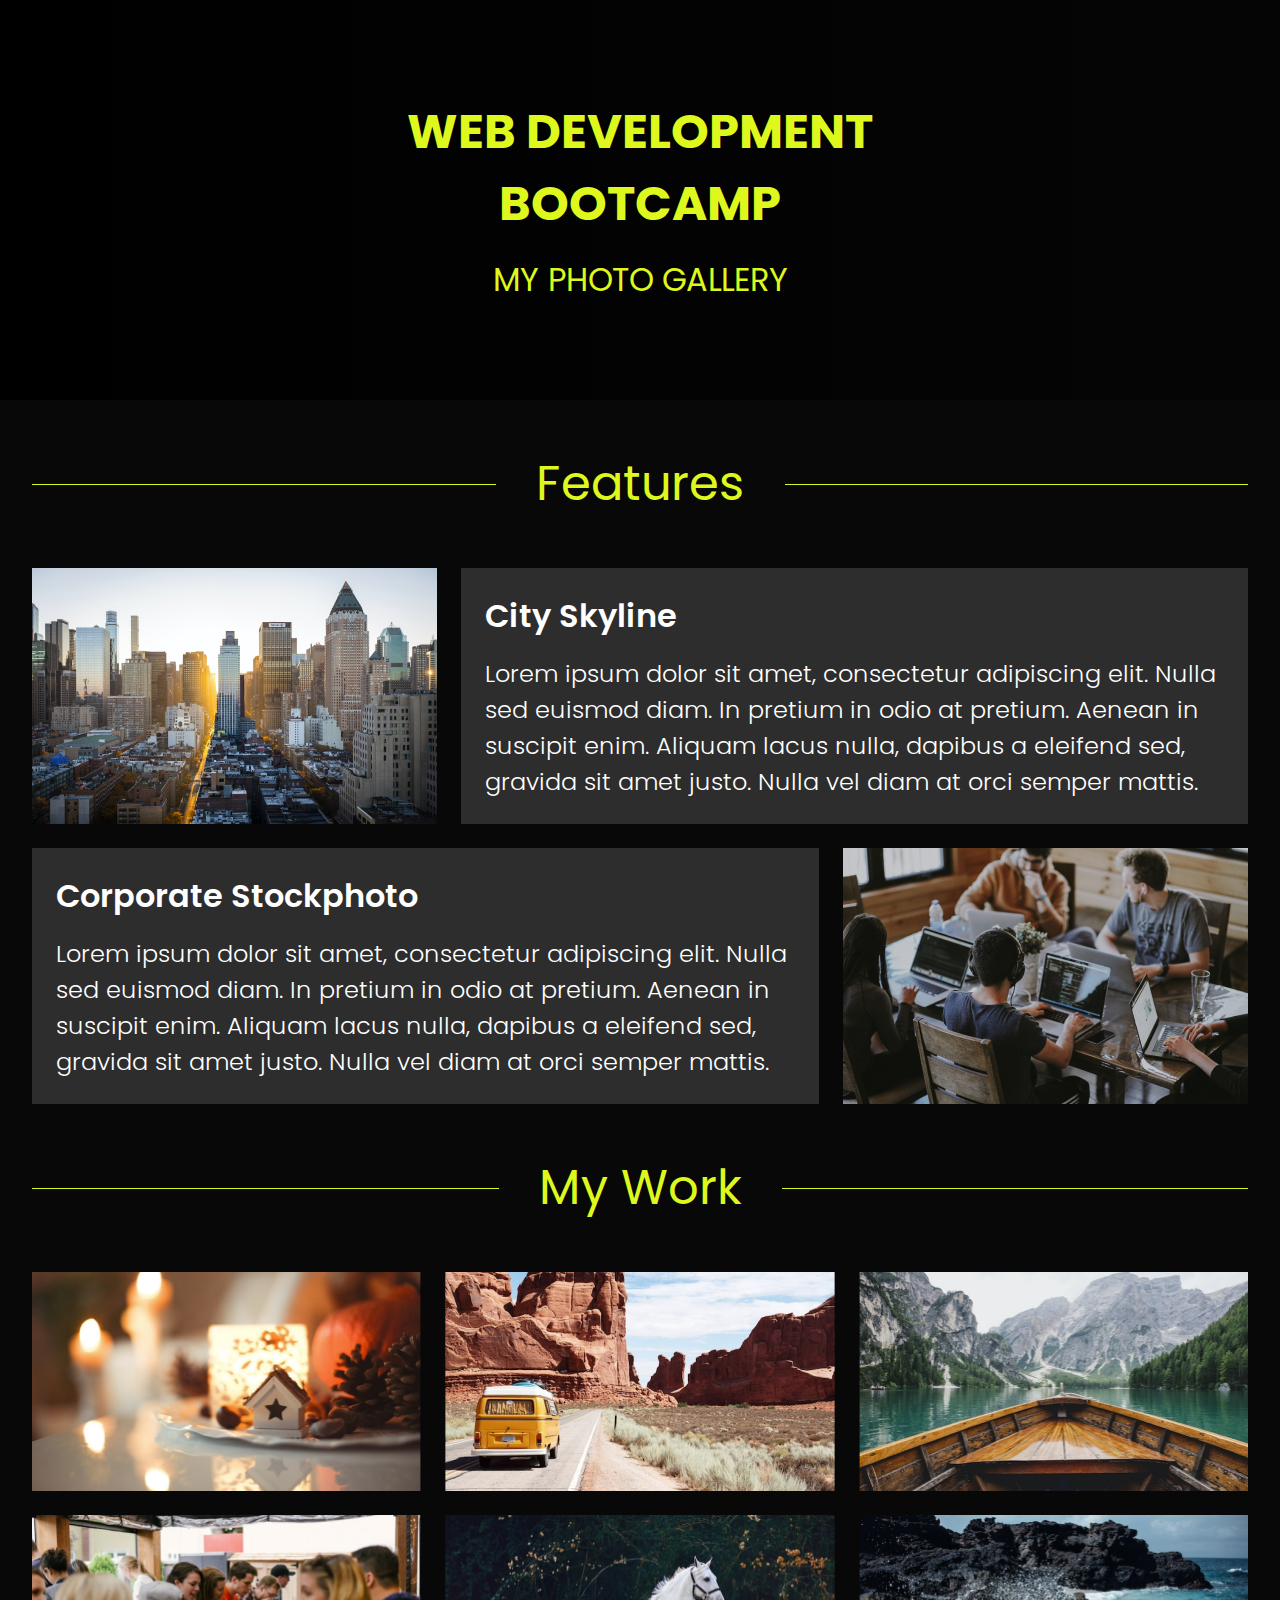
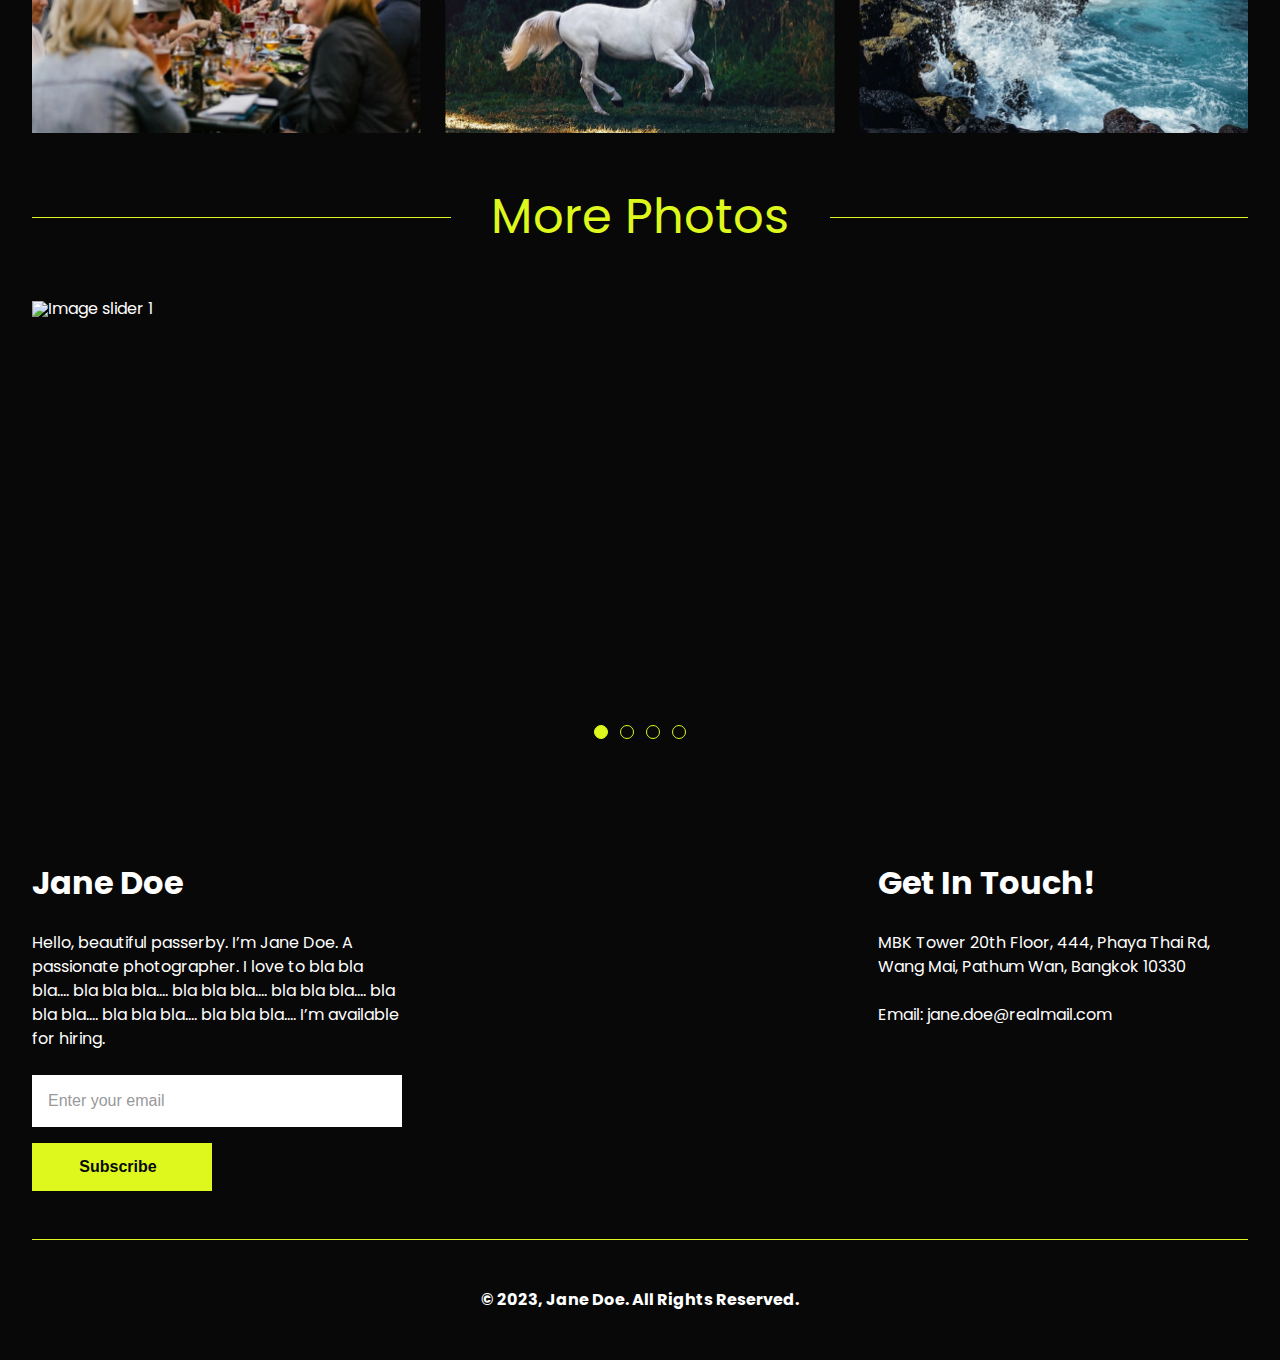
==== src/index.html @ 797c545a "update" ====
<!DOCTYPE html>
<html lang="en">
  <head>
    <meta charset="UTF-8" />
    <meta name="viewport" content="width=device-width, initial-scale=1.0" />
    <link rel="stylesheet" href="./index.css" />
    <script
      src="https://kit.fontawesome.com/326fa2dd31.js"
      crossorigin="anonymous"
    ></script>
    <title>WEB DEVELOPMENT BOOTCAMP</title>
  </head>
  <body>
    <header class="hero">
      <h1 class="hero__title">WEB DEVELOPMENT <br />BOOTCAMP</h1>
      <p class="hero__subtitle">My Photo Gallery</p>
    </header>
    <main>
      <section>
        <h2 class="divider">Features</h2>
        <ul class="feature-content">
          <li class="feature-list">
            <img
              src="../assets/features/image-bootcamp-feature-1.png"
              alt="Image bootcamp feature 1"
              class="feature-list__img"
            />
            <div class="feature-list__box">
              <h3 class="feature-list__title">City Skyline</h3>
              <p class="feature-list__text">
                Lorem ipsum dolor sit amet, consectetur adipiscing elit. Nulla
                sed euismod diam. In pretium in odio at pretium. Aenean in
                suscipit enim. Aliquam lacus nulla, dapibus a eleifend sed,
                gravida sit amet justo. Nulla vel diam at orci semper mattis.
              </p>
            </div>
          </li>
          <li class="feature-list">
            <img
              src="../assets/features/image-bootcamp-feature-2.png"
              alt="Image bootcamp feature 2"
              class="feature-list__img"
            />
            <div class="feature-list__box">
              <h3 class="feature-list__title">Corporate Stockphoto</h3>
              <p class="feature-list__text">
                Lorem ipsum dolor sit amet, consectetur adipiscing elit. Nulla
                sed euismod diam. In pretium in odio at pretium. Aenean in
                suscipit enim. Aliquam lacus nulla, dapibus a eleifend sed,
                gravida sit amet justo. Nulla vel diam at orci semper mattis.
              </p>
            </div>
          </li>
        </ul>
      </section>
      <section>
        <h2 class="divider">My Work</h2>
        <div class="photo-grid">
          <img
            src="../assets/grid/image-bootcamp-1.png"
            alt="Image bootcamp 1"
            class="photo-grid__img"
          />
          <img
            src="../assets/grid/image-bootcamp-2.png"
            alt="Image bootcamp 2"
            class="photo-grid__img"
          />
          <img
            src="../assets/grid/image-bootcamp-3.png"
            alt="Image bootcamp 3"
            class="photo-grid__img"
          />
          <img
            src="../assets/grid/image-bootcamp-4.png"
            alt="Image bootcamp 4"
            class="photo-grid__img"
          />
          <img
            src="../assets/grid/image-bootcamp-5.png"
            alt="Image bootcamp 5"
            class="photo-grid__img"
          />
          <img
            src="../assets/grid/image-bootcamp-6.png"
            alt="Image bootcamp 6"
            class="photo-grid__img"
          />
        </div>
      </section>
      <section>
        <h2 class="divider">More Photos</h2>
        <div class="slider">
          <div class="slider__wrapper">
            <img
              src="../assets/slider/slide1.jpg"
              alt="Image slider 1"
              class="slider__img"
            />
            <img
              src="../assets/slider/slide2.jpg"
              alt="Image slider 2"
              class="slider__img"
            />
            <img
              src="../assets/slider/slide3.jpg"
              alt="Image slider 3"
              class="slider__img"
            />
            <img
              src="../assets/slider/slide4.jpg"
              alt="Image slider 4"
              class="slider__img"
            />
          </div>
          <a class="slider__arrow slider__arrow--prev" onclick="plusSlides(-1)">
            <i class="fa-solid fa-chevron-left"></i>
          </a>
          <a class="slider__arrow slider__arrow--next" onclick="plusSlides(1)">
            <i class="fa-solid fa-chevron-right"></i>
          </a>
          <ul class="slider__dots">
            <li class="slider__dots-item" onclick="currentSlide(1)">&nbsp;</li>
            <li class="slider__dots-item" onclick="currentSlide(2)">&nbsp;</li>
            <li class="slider__dots-item" onclick="currentSlide(3)">&nbsp;</li>
            <li class="slider__dots-item" onclick="currentSlide(4)">&nbsp;</li>
          </ul>
        </div>
      </section>
    </main>
    <footer class="footer">
      <div class="footer__content">
        <div class="footer__about">
          <h3>Jane Doe</h3>
          <p>
            Hello, beautiful passerby. I’m Jane Doe. A passionate photographer.
            I love to bla bla bla.... bla bla bla.... bla bla bla.... bla bla
            bla.... bla bla bla.... bla bla bla.... bla bla bla.... I’m
            available for hiring.
          </p>
          <form>
            <input type="email" placeholder="Enter your email" />
            <button>
              Subscribe <i class="fa-solid fa-arrow-right-long"></i>
            </button>
          </form>
        </div>
        <div class="footer__contact">
          <h3>Get In Touch!</h3>
          <p>
            MBK Tower 20th Floor, 444, Phaya Thai Rd, Wang Mai, Pathum Wan,
            Bangkok 10330
          </p>
          <p>
            Email:
            <a href="mailto:jane.doe@realmail.com">jane.doe@realmail.com</a>
          </p>
          <ul>
            <li>
              <a href="http://" target="_blank" rel="noopener noreferrer"
                ><i class="fa-brands fa-facebook"></i
              ></a>
            </li>
            <li>
              <a href="http://" target="_blank" rel="noopener noreferrer"
                ><i class="fa-brands fa-instagram"></i
              ></a>
            </li>
            <li>
              <a href="http://" target="_blank" rel="noopener noreferrer"
                ><i class="fa-brands fa-x-twitter"></i
              ></a>
            </li>
          </ul>
        </div>
      </div>
      <p class="footer__copyright">© 2023, Jane Doe. All Rights Reserved.</p>
    </footer>

    <script src="./index.js"></script>
  </body>
</html>
---- src/index.css ----
/* http://meyerweb.com/eric/tools/css/reset/ 
   v2.0 | 20110126
   License: none (public domain)
*/
html,
body,
div,
span,
applet,
object,
iframe,
h1,
h2,
h3,
h4,
h5,
h6,
p,
blockquote,
pre,
a,
abbr,
acronym,
address,
big,
cite,
code,
del,
dfn,
em,
img,
ins,
kbd,
q,
s,
samp,
small,
strike,
strong,
sub,
sup,
tt,
var,
b,
u,
i,
center,
dl,
dt,
dd,
ol,
ul,
li,
fieldset,
form,
label,
legend,
table,
caption,
tbody,
tfoot,
thead,
tr,
th,
td,
article,
aside,
canvas,
details,
embed,
figure,
figcaption,
footer,
header,
hgroup,
menu,
nav,
output,
ruby,
section,
summary,
time,
mark,
audio,
video {
  margin: 0;
  padding: 0;
  border: 0;
  font-size: 100%;
  font: inherit;
  vertical-align: baseline;
}

/* HTML5 display-role reset for older browsers */
article,
aside,
details,
figcaption,
figure,
footer,
header,
hgroup,
menu,
nav,
section {
  display: block;
}

body {
  line-height: 1;
}

ol,
ul {
  list-style: none;
}

blockquote,
q {
  quotes: none;
}

blockquote:before,
blockquote:after,
q:before,
q:after {
  content: "";
  content: none;
}

table {
  border-collapse: collapse;
  border-spacing: 0;
}

@font-face {
  src: url("../assets/fonts/Poppins-Light.ttf");
  font-family: "Poppins";
  font-weight: 300;
}
@font-face {
  src: url("../assets/fonts/Poppins-Regular.ttf");
  font-family: "Poppins";
  font-weight: 400;
}
@font-face {
  src: url("../assets/fonts/Poppins-SemiBold.ttf");
  font-family: "Poppins";
  font-weight: 600;
}
@font-face {
  src: url("../assets/fonts/Poppins-Bold.ttf");
  font-family: "Poppins";
  font-weight: 700;
}
:root {
  --font-base: "Poppins", Arial, Helvetica, sans-serif;
  --font-size-base: "16px";
  --color-dark: #080808;
  --color-white: #ffffff;
  --color-wd-greensolid: #DEF81D;
  --color-grey: #2D2D2D;
  --color-grey-light: #999999;
}

body {
  font-family: var(--font-base);
  font-weight: 400;
  font-size: var(--font-size-base);
  background-color: var(--color-dark);
  color: var(--color-white);
}

main {
  padding: 0 32px;
}

.hero {
  position: relative;
  display: flex;
  flex-direction: column;
  justify-content: center;
  align-items: center;
  gap: 16px;
  text-align: center;
  color: var(--color-wd-greensolid);
  height: 400px;
  background: linear-gradient(270deg, rgba(0, 0, 0, 0) -49.18%, #000000 100%), url("../assets/hero/hero.jpg") no-repeat center/cover;
}
.hero__title {
  font-weight: 700;
  font-size: 3em;
  line-height: 72px;
}
.hero__subtitle {
  font-weight: 500;
  font-size: 2em;
  line-height: 48px;
  text-transform: uppercase;
}

.divider {
  display: flex;
  justify-content: center;
  gap: 40px;
  font-weight: 400;
  font-size: 3em;
  line-height: 72px;
  color: var(--color-wd-greensolid);
  text-align: center;
  position: relative;
  margin: 48px 0;
  text-wrap: nowrap;
}
.divider::before, .divider::after {
  content: "";
  width: 100%;
  border-top: 1px solid currentColor;
  transform: translateY(50%);
}

.feature-content {
  display: flex;
  flex-direction: column;
  gap: 24px;
}

.feature-list {
  display: flex;
  gap: 24px;
}
.feature-list__box {
  background-color: var(--color-grey);
  padding: 24px;
  display: flex;
  flex-direction: column;
  gap: 16px;
}
.feature-list__img {
  max-width: 100%;
  object-fit: cover;
}
.feature-list__title {
  font-weight: 600;
  font-size: 2em;
  line-height: 48px;
}
.feature-list__text {
  font-weight: 300;
  font-size: 1.5em;
  line-height: 36px;
}
@media screen and (max-width: 767px) {
  .feature-list {
    flex-direction: column;
  }
}
@media screen and (min-width: 768px) {
  .feature-list:nth-child(even) {
    flex-direction: row-reverse;
  }
}

.photo-grid {
  display: grid;
  gap: 24px;
}
.photo-grid__img {
  width: 100%;
  max-width: 100%;
}
@media screen and (min-width: 1024px) {
  .photo-grid {
    grid-template-columns: repeat(2, 1fr);
  }
}
@media screen and (min-width: 1280px) {
  .photo-grid {
    grid-template-columns: repeat(3, 1fr);
  }
}

.slider {
  position: relative;
}
.slider__img {
  width: 100%;
  height: 400px;
  max-width: 100%;
  object-fit: cover;
  display: none;
}
.slider__arrow {
  position: absolute;
  top: 50%;
  transform: translateY(-50%);
  font-size: 48px;
  line-height: 1;
  width: 48px;
  height: 48px;
  display: flex;
  justify-content: center;
  align-items: center;
  cursor: pointer;
}
.slider__arrow--prev {
  left: 0;
}
.slider__arrow--next {
  right: 0;
}
.slider__dots {
  display: flex;
  justify-content: center;
  align-items: center;
  gap: 12px;
  margin: 24px 0 0;
}
.slider__dots-item {
  display: flex;
  width: 12px;
  height: 12px;
  border-radius: 100%;
  border: 1px solid var(--color-wd-greensolid);
  cursor: pointer;
}
.slider__dots-item.active {
  background-color: var(--color-wd-greensolid);
}

.footer {
  padding: 120px 32px 0;
  display: flex;
  flex-direction: column;
  gap: 48px;
}
.footer__content {
  display: flex;
  gap: 48px;
}
.footer__content h3 {
  font-weight: 700;
  font-size: 2em;
  line-height: 48px;
}
.footer__content p {
  font-weight: 400;
  line-height: 24px;
}
.footer__content p a {
  color: currentColor;
  text-decoration: none;
  transition: color 0.3s ease;
}
.footer__content p a:hover {
  color: var(--color-wd-greensolid);
}
.footer__content form {
  display: flex;
  flex-direction: column;
  gap: 16px;
}
.footer__content form input {
  display: flex;
  border: none;
  padding: 14px 16px;
  font-weight: 400;
  font-size: 1em;
  line-height: 24px;
}
.footer__content form input::placeholder {
  color: var(--color-grey-light);
}
.footer__content form button {
  border: none;
  outline: none;
  background-color: var(--color-wd-greensolid);
  color: var(--color-dark);
  padding: 12px;
  font-weight: 600;
  font-size: 1em;
  line-height: 24px;
  cursor: pointer;
  display: flex;
  justify-content: center;
  align-items: center;
  gap: 8px;
  max-width: 180px;
}
.footer__about, .footer__contact {
  display: flex;
  flex-direction: column;
  gap: 24px;
}
.footer__contact ul {
  display: flex;
  align-items: center;
  gap: 16px;
}
.footer__contact ul li a {
  display: inline-flex;
  color: var(--color-grey-light);
  text-decoration: none;
  font-size: 2.5em;
  line-height: 1;
  transition: color 0.3s ease;
}
.footer__contact ul li a:hover {
  color: var(--color-wd-greensolid);
}
.footer__copyright {
  text-align: center;
  border-top: 1px solid var(--color-wd-greensolid);
  padding: 48px 0;
  font-weight: 700;
  line-height: 24px;
}
@media screen and (max-width: 1023px) {
  .footer__content {
    flex-direction: column;
  }
}
@media screen and (min-width: 1024px) {
  .footer__content {
    justify-content: space-between;
  }
  .footer__about, .footer__contact {
    max-width: 370px;
  }
}/*# sourceMappingURL=index.css.map */
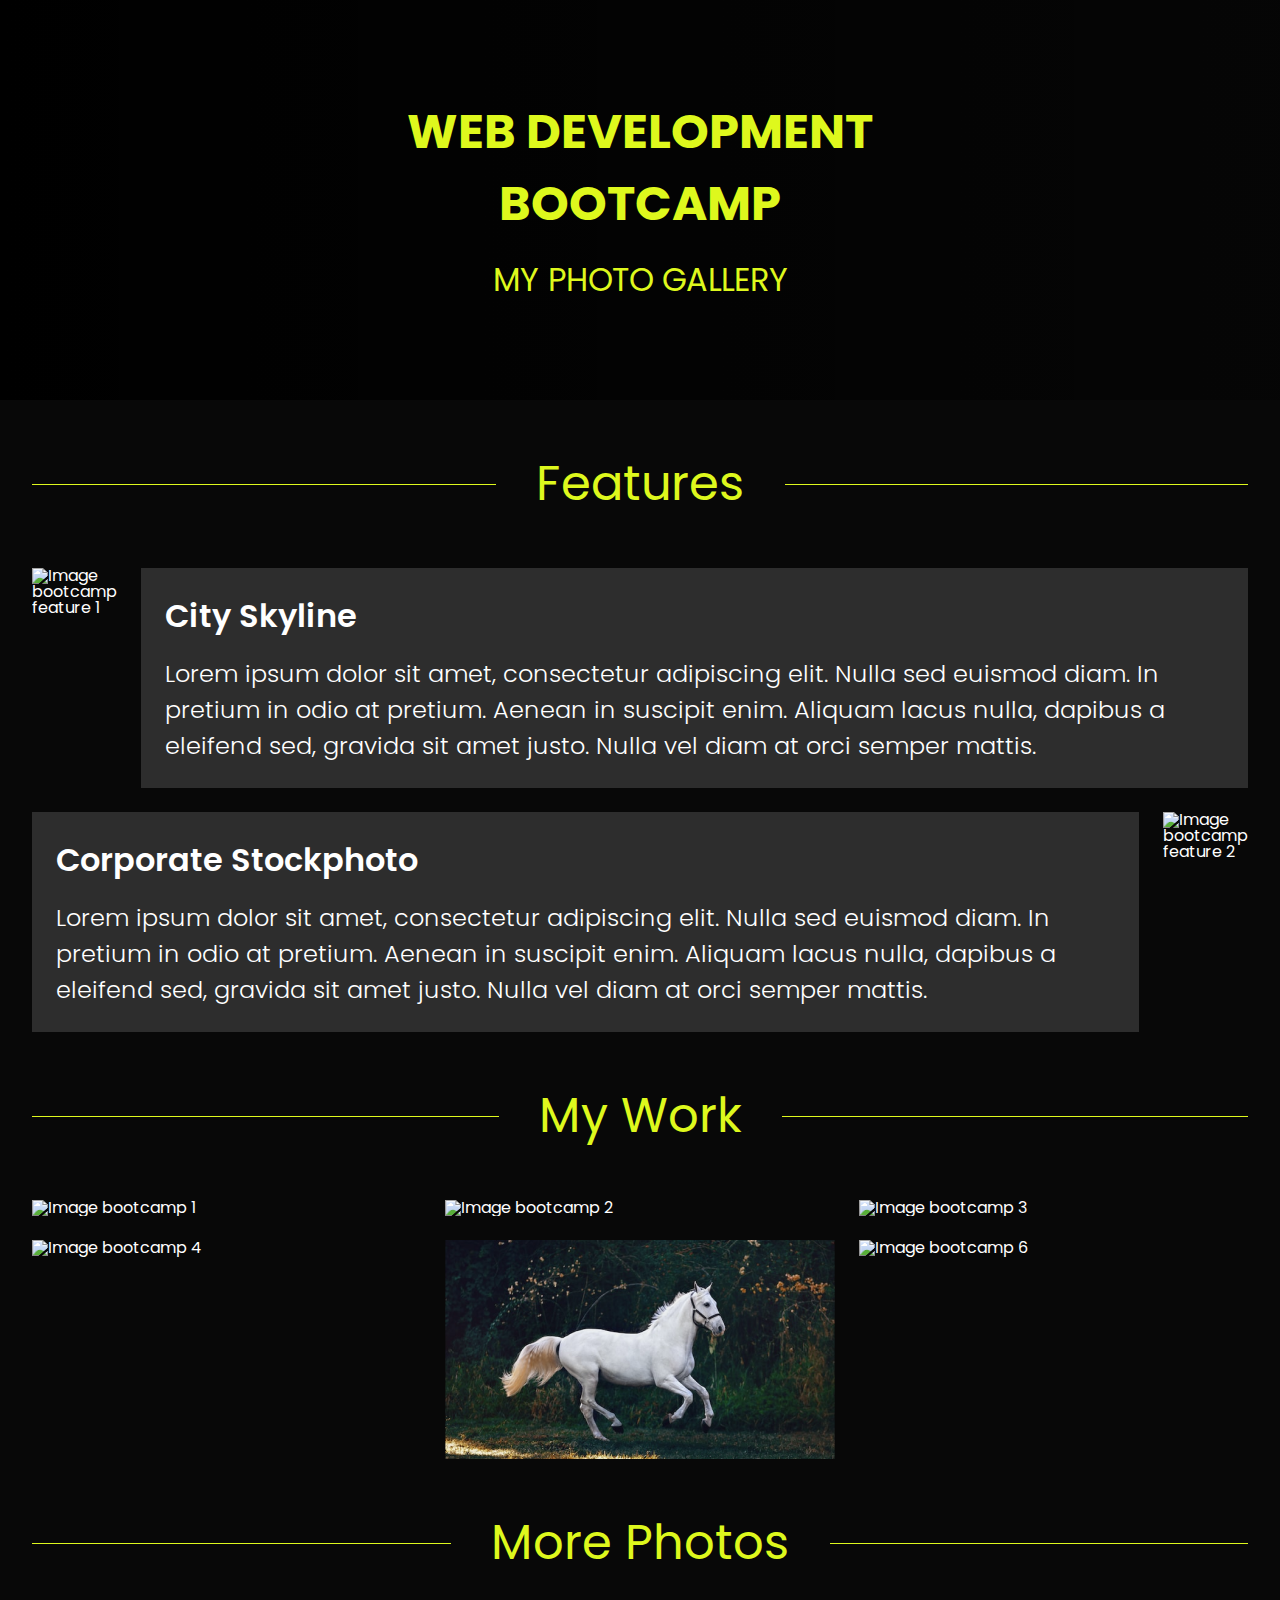
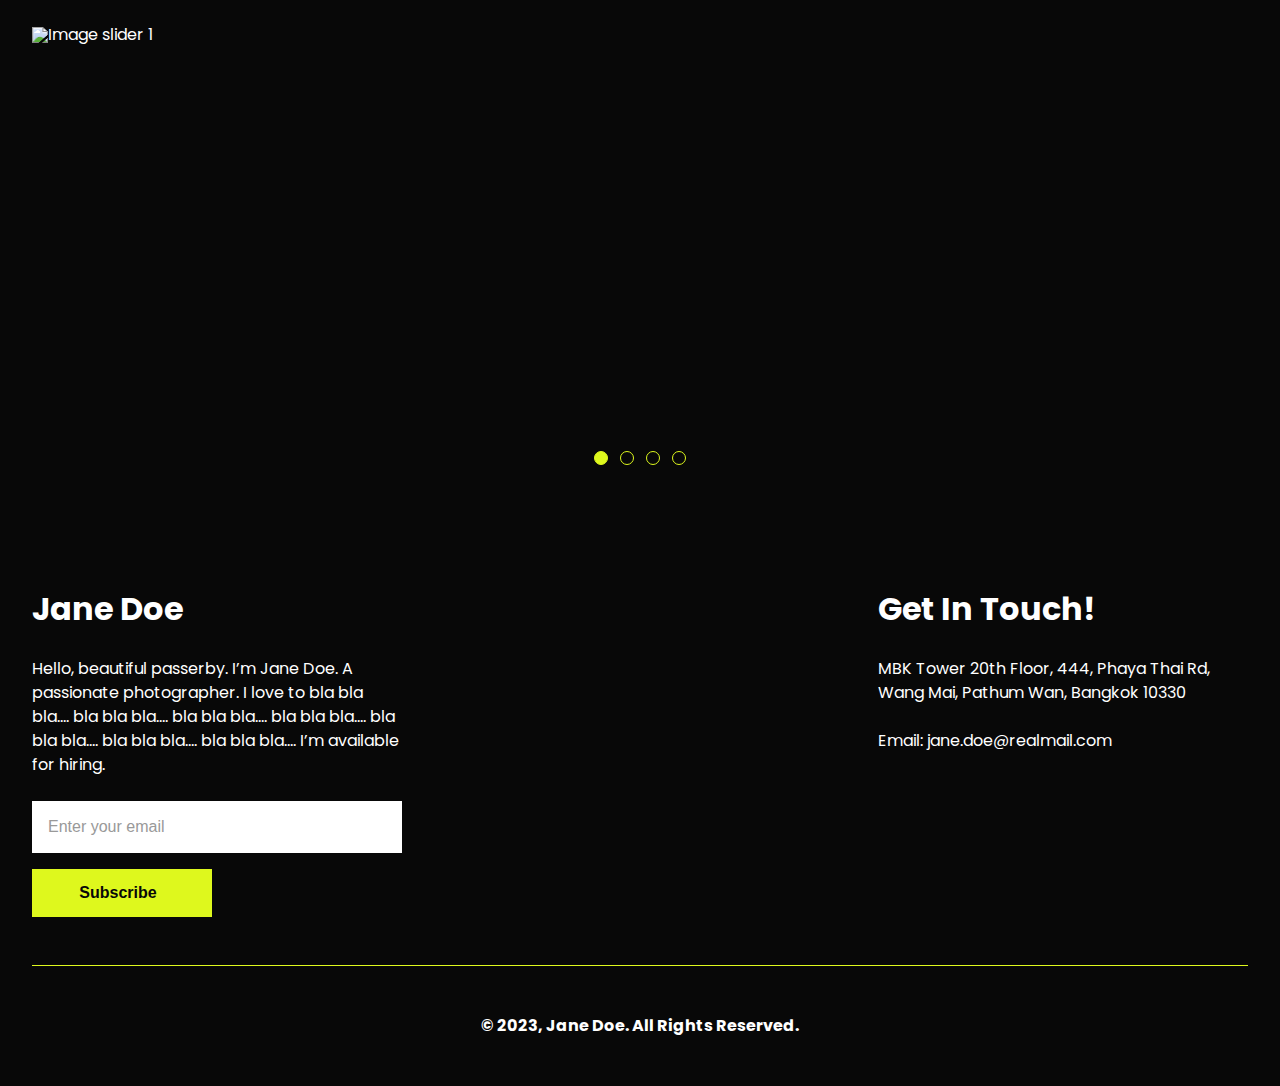
==== commit 54387da1: "Update index.html" ====
--- a/src/index.html
+++ b/src/index.html
@@ -21,7 +21,7 @@
         <ul class="feature-content">
           <li class="feature-list">
             <img
-              src="../assets/features/image-bootcamp-feature-1.png"
+              src="./assets/features/image-bootcamp-feature-1.png"
               alt="Image bootcamp feature 1"
               class="feature-list__img"
             />
@@ -37,7 +37,7 @@
           </li>
           <li class="feature-list">
             <img
-              src="../assets/features/image-bootcamp-feature-2.png"
+              src="./assets/features/image-bootcamp-feature-2.png"
               alt="Image bootcamp feature 2"
               class="feature-list__img"
             />
@@ -57,22 +57,22 @@
         <h2 class="divider">My Work</h2>
         <div class="photo-grid">
           <img
-            src="../assets/grid/image-bootcamp-1.png"
+            src="./assets/grid/image-bootcamp-1.png"
             alt="Image bootcamp 1"
             class="photo-grid__img"
           />
           <img
-            src="../assets/grid/image-bootcamp-2.png"
+            src="./assets/grid/image-bootcamp-2.png"
             alt="Image bootcamp 2"
             class="photo-grid__img"
           />
           <img
-            src="../assets/grid/image-bootcamp-3.png"
+            src="./assets/grid/image-bootcamp-3.png"
             alt="Image bootcamp 3"
             class="photo-grid__img"
           />
           <img
-            src="../assets/grid/image-bootcamp-4.png"
+            src="./assets/grid/image-bootcamp-4.png"
             alt="Image bootcamp 4"
             class="photo-grid__img"
           />
@@ -82,7 +82,7 @@
             class="photo-grid__img"
           />
           <img
-            src="../assets/grid/image-bootcamp-6.png"
+            src="./assets/grid/image-bootcamp-6.png"
             alt="Image bootcamp 6"
             class="photo-grid__img"
           />
@@ -93,22 +93,22 @@
         <div class="slider">
           <div class="slider__wrapper">
             <img
-              src="../assets/slider/slide1.jpg"
+              src="./assets/slider/slide1.jpg"
               alt="Image slider 1"
               class="slider__img"
             />
             <img
-              src="../assets/slider/slide2.jpg"
+              src="./assets/slider/slide2.jpg"
               alt="Image slider 2"
               class="slider__img"
             />
             <img
-              src="../assets/slider/slide3.jpg"
+              src="./assets/slider/slide3.jpg"
               alt="Image slider 3"
               class="slider__img"
             />
             <img
-              src="../assets/slider/slide4.jpg"
+              src="./assets/slider/slide4.jpg"
               alt="Image slider 4"
               class="slider__img"
             />
